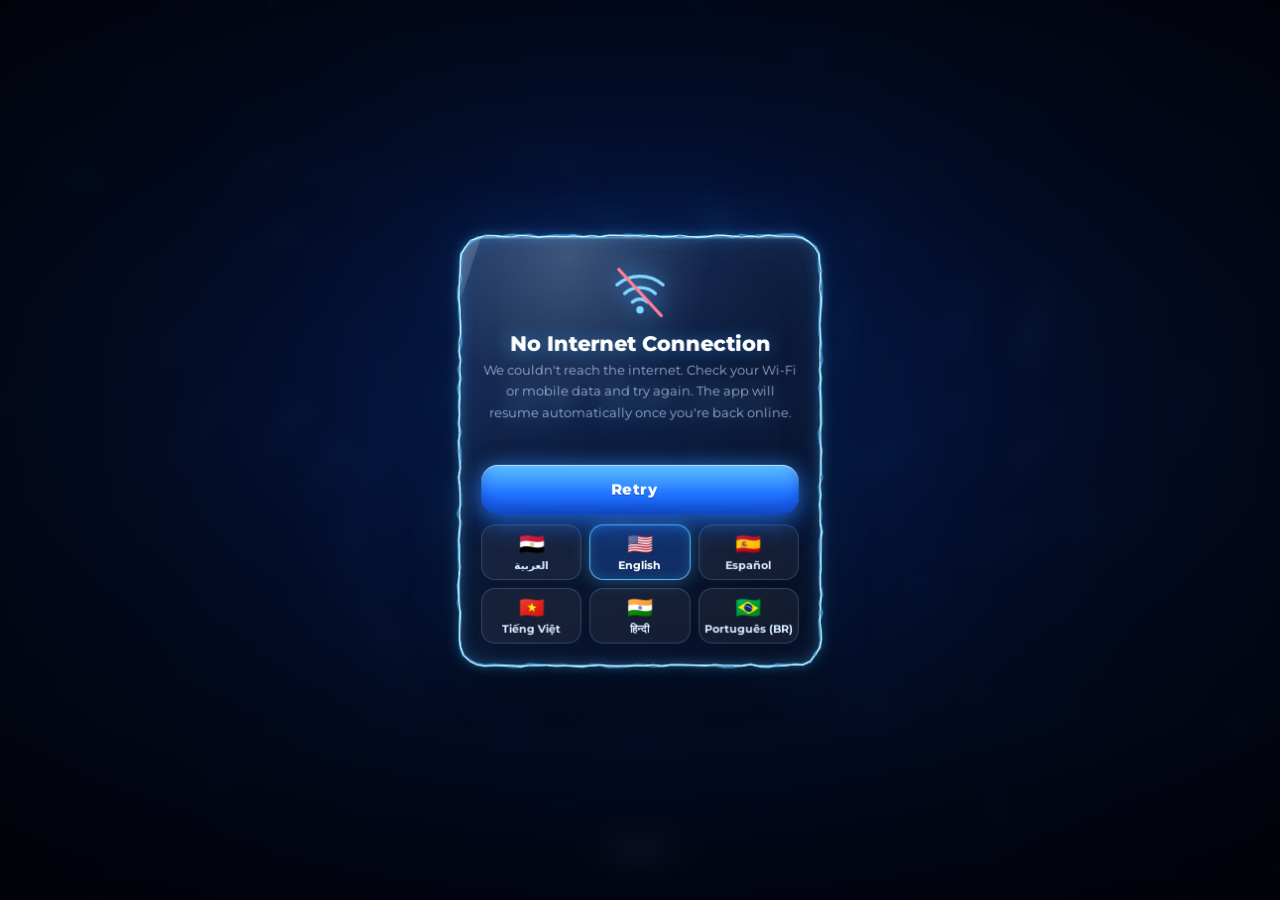
==== user-app/app/src/main/assets/www/index.html @ 9f2b0a57 "Unpack x4app.zip [skip ci]" ====
<!doctype html>
<html lang="en" dir="ltr">
<head>
<meta charset="utf-8">
<meta name="viewport" content="width=device-width,initial-scale=1,maximum-scale=1,user-scalable=no,viewport-fit=cover">
<meta name="color-scheme" content="dark">
<meta name="theme-color" content="#02040b">
<title>X4 SKINS 18 MAX</title>
<link rel="stylesheet" href="css/app.css">
<script src="app-config.js"></script>
</head>
<body>
<div id="app">

  <!-- ============================== PAGE 1 : cinematic intro ============================== -->
  <section id="screen-intro" class="screen active" aria-label="X4 SKINS 18 MAX">
    <canvas id="intro-bg"></canvas>
    <canvas id="intro-fx"></canvas>
    <div id="intro-logo-pos">
      <div id="intro-logo" aria-hidden="true">
        <span class="l-back">X4 SKINS</span>
        <span class="l-front">X4 SKINS</span>
        <span class="l-shine">X4 SKINS</span>
      </div>
    </div>
    <div id="intro-flash"></div>
    <div id="intro-fade"></div>
    <button id="intro-skip" class="skip" type="button"><span data-i18n="skip">Skip</span></button>
  </section>

  <!-- ============================== PAGE 2 : home (video background) ============================== -->
  <section id="screen-home" class="screen" aria-label="Home">
    <video id="bg-video" muted loop playsinline preload="auto" disablepictureinpicture></video>
    <canvas id="bg-canvas"></canvas>
    <div class="home-shade"></div>

    <div class="home-brand" aria-hidden="true">
      <div class="brand-top">X4 SKINS</div>
      <div class="brand-pill">18 MAX</div>
    </div>

    <div id="main-actions" class="actions">
      <button id="btn-start" class="btn-main b-start" type="button" data-go="start">
        <svg class="ico" viewBox="0 0 24 24" aria-hidden="true"><path d="M7.5 4.8v14.4a.8.8 0 0 0 1.2.7l12-7.2a.8.8 0 0 0 0-1.4l-12-7.2a.8.8 0 0 0-1.2.7z" fill="currentColor"/></svg>
        <span class="lbl">START</span>
      </button>
      <button id="btn-explain" class="btn-main b-explain" type="button" data-go="explain">
        <svg class="ico" viewBox="0 0 24 24" fill="none" stroke="currentColor" stroke-width="1.8" stroke-linejoin="round" stroke-linecap="round" aria-hidden="true"><rect x="3" y="4.5" width="18" height="12.5" rx="3.2"/><path d="M10.2 8.4l4.6 2.35-4.6 2.35z" fill="currentColor"/><path d="M8 20.5h8"/></svg>
        <span class="lbl">Explanations</span>
      </button>
      <button id="btn-info" class="btn-main b-info" type="button" data-go="info">
        <svg class="ico" viewBox="0 0 24 24" fill="none" stroke="currentColor" stroke-width="1.9" stroke-linecap="round" aria-hidden="true"><circle cx="12" cy="12" r="9"/><path d="M12 11v5.2M12 7.7v.01"/></svg>
        <span class="lbl">AHM X INFO</span>
      </button>
    </div>
  </section>

  <!-- ============================== PAGES 3-5 : placeholders for the next phases (static background) ============================== -->
  <section id="screen-start" class="screen sub" aria-label="START">
    <header class="sub-head">
      <button class="back" type="button" data-back data-i18n-aria="back"><svg viewBox="0 0 24 24" fill="none" stroke="currentColor" stroke-width="2.2" stroke-linecap="round" stroke-linejoin="round"><path d="M15 5l-7 7 7 7"/></svg></button>
      <h1>START</h1>
    </header>
    <div class="soon"><div class="soon-mark">18 MAX</div><p data-i18n="soon.title"></p></div>
  </section>

  <section id="screen-explain" class="screen sub" aria-label="Explanations">
    <header class="sub-head">
      <button class="back" type="button" data-back data-i18n-aria="back"><svg viewBox="0 0 24 24" fill="none" stroke="currentColor" stroke-width="2.2" stroke-linecap="round" stroke-linejoin="round"><path d="M15 5l-7 7 7 7"/></svg></button>
      <h1>Explanations</h1>
    </header>
    <div class="soon"><div class="soon-mark">▶</div><p data-i18n="soon.title"></p></div>
  </section>

  <section id="screen-info" class="screen sub" aria-label="AHM X INFO">
    <header class="sub-head">
      <button class="back" type="button" data-back data-i18n-aria="back"><svg viewBox="0 0 24 24" fill="none" stroke="currentColor" stroke-width="2.2" stroke-linecap="round" stroke-linejoin="round"><path d="M15 5l-7 7 7 7"/></svg></button>
      <h1>AHM X INFO</h1>
    </header>
    <div class="soon"><div class="soon-mark">i</div><p data-i18n="soon.title"></p></div>
  </section>

  <!-- page transition light sweep -->
  <div id="tx-sweep"></div>

  <!-- shield / emblem effect layer -->
  <div id="emblem-layer" aria-hidden="true">
    <div class="em-frost"></div>
    <div class="em-shape">
      <div class="em-glass"><span class="em-sheen"></span></div>
      <svg class="em-rim" viewBox="0 0 100 120"></svg>
      <div class="em-core"></div>
    </div>
  </div>

  <!-- ============================== password dialog ============================== -->
  <div id="gate" class="modal" role="dialog" aria-modal="true" aria-hidden="true">
    <div class="modal-backdrop"></div>
    <div class="panel">
      <div class="panel-glass"><span class="sheen"></span></div>
      <div class="panel-body">
        <div class="panel-emblem" id="gate-emblem"></div>
        <h2 data-i18n="gate.title"></h2>
        <p class="sub" data-i18n="gate.sub"></p>
        <form id="gate-form" autocomplete="off" novalidate>
          <div class="field" id="gate-field">
            <input id="gate-input" type="password" inputmode="text" autocomplete="off" autocapitalize="off" autocorrect="off" spellcheck="false" enterkeyhint="done" data-i18n-ph="gate.placeholder">
            <button id="gate-eye" class="eye" type="button" tabindex="-1" data-i18n-aria="gate.show">
              <svg viewBox="0 0 24 24" fill="none" stroke="currentColor" stroke-width="1.8" stroke-linecap="round" stroke-linejoin="round"><path d="M2 12s3.6-6.5 10-6.5S22 12 22 12s-3.6 6.5-10 6.5S2 12 2 12z"/><circle cx="12" cy="12" r="3"/></svg>
            </button>
          </div>
          <div class="msg" id="gate-msg" role="alert" aria-live="polite"></div>
          <button id="gate-confirm" class="btn btn-primary" type="submit"><span data-i18n="gate.confirm"></span></button>
        </form>
        <div class="row-btns">
          <button id="gate-getpass" class="btn btn-ghost" type="button"><span class="lbl">Get Pass</span></button>
          <button id="gate-howto" class="btn btn-ghost" type="button"><span class="lbl">How To Get Pass</span></button>
        </div>
      </div>
    </div>
  </div>

  <!-- ============================== update dialog ============================== -->
  <div id="update" class="modal" role="dialog" aria-modal="true" aria-hidden="true">
    <div class="modal-backdrop"></div>
    <div class="panel">
      <div class="panel-glass"><span class="sheen"></span></div>
      <div class="panel-body">
        <div class="panel-emblem" id="up-emblem"></div>
        <h2 id="up-title"></h2>
        <p class="sub" id="up-msg"></p>
        <div class="ver" id="up-ver" dir="ltr"></div>
        <button id="up-go" class="btn btn-primary" type="button"><span class="lbl" id="up-go-lbl"></span></button>
        <button id="up-later" class="btn btn-ghost" type="button"><span data-i18n="update.later"></span></button>
      </div>
    </div>
  </div>

  <!-- ============================== no-internet dialog (always on top) ============================== -->
  <div id="netdlg" class="modal" role="alertdialog" aria-modal="true" aria-hidden="true">
    <div class="modal-backdrop"></div>
    <div class="panel">
      <div class="panel-glass"><span class="sheen"></span></div>
      <div class="panel-body">
        <svg class="net-ico" viewBox="0 0 64 64" fill="none" stroke="currentColor" stroke-width="3.4" stroke-linecap="round" aria-hidden="true">
          <path d="M8 24c13.5-12 34.5-12 48 0"/><path d="M16 33c9-8 23-8 32 0"/><path d="M24 42c5-4.2 11-4.2 16 0"/><circle cx="32" cy="50" r="2.2" fill="currentColor"/><path d="M10 8l44 48" stroke="#ff7b8f"/>
        </svg>
        <h2 data-i18n="net.title"></h2>
        <p class="sub" data-i18n="net.msg"></p>
        <div class="msg" id="net-status" role="status" aria-live="polite"></div>
        <button id="net-retry" class="btn btn-primary" type="button"><span id="net-retry-lbl" data-i18n="net.retry"></span></button>
        <div class="lang-bar" id="net-langs" role="group" aria-label="Language"></div>
      </div>
    </div>
  </div>

  <div id="toast" role="status" aria-live="polite"></div>
</div>

<script src="js/util.js"></script>
<script src="js/i18n.js"></script>
<script src="js/config.js"></script>
<script src="js/net.js"></script>
<script src="js/bgfx.js"></script>
<script src="js/fx.js"></script>
<script src="js/emblem.js"></script>
<script src="js/intro.js"></script>
<script src="js/gate.js"></script>
<script src="js/update.js"></script>
<script src="js/router.js"></script>
<script src="js/app.js"></script>
</body>
</html>
---- user-app/app/src/main/assets/www/css/app.css ----
/* X4 SKINS 18 MAX — app.css */
@font-face { font-family: 'Archivo Black'; src: url('../fonts/ArchivoBlack-Regular.ttf') format('truetype'); font-weight: 400; font-display: block; }
@font-face { font-family: 'Montserrat'; src: url('../fonts/Montserrat-Variable.ttf') format('truetype'); font-weight: 100 900; font-display: swap; }
@property --ang { syntax: '<angle>'; initial-value: 0deg; inherits: false; }

:root {
  --bg: #02040b;
  --neon: 80, 190, 255;
  --red: 255, 80, 105;
  --ice: #eaf8ff;
  --txt: #e8f3ff;
  --dim: rgba(205, 225, 250, .68);
  --font: 'Montserrat', system-ui, 'Noto Sans Arabic', 'Noto Sans Devanagari', 'Segoe UI', Roboto, sans-serif;
}

* { box-sizing: border-box; -webkit-tap-highlight-color: transparent; }
html, body { margin: 0; height: 100%; background: var(--bg); color: var(--txt); font-family: var(--font); overflow: hidden; overscroll-behavior: none; }
body { -webkit-user-select: none; user-select: none; touch-action: manipulation; -webkit-font-smoothing: antialiased; }
input { -webkit-user-select: text; user-select: text; font-family: inherit; }
button { font-family: inherit; }
#app { position: fixed; inset: 0; overflow: hidden; }

/* ------------------------------------------------------------ screens */
.screen { position: absolute; inset: 0; display: none; overflow: hidden; background: var(--bg); }
.screen.active { display: block; }
.screen.entering { z-index: 2; }
.screen.leaving { z-index: 1; }

/* static background for every page except page 2 */
.screen.sub {
  background:
    radial-gradient(70% 38% at 50% -4%, rgba(30, 115, 255, .34), transparent 70%),
    radial-gradient(60% 34% at 100% 104%, rgba(20, 80, 225, .26), transparent 70%),
    radial-gradient(40% 30% at 0% 60%, rgba(40, 150, 255, .10), transparent 70%),
    repeating-linear-gradient(0deg, rgba(60, 150, 255, .05) 0 1px, transparent 1px 46px),
    repeating-linear-gradient(90deg, rgba(60, 150, 255, .05) 0 1px, transparent 1px 46px),
    var(--bg);
}
.sub-head { position: absolute; top: 0; left: 0; right: 0; display: flex; align-items: center; gap: 12px; padding: max(env(safe-area-inset-top), 22px) 16px 12px; z-index: 5; }
.sub-head h1 { margin: 0; font-size: 15px; letter-spacing: .22em; font-weight: 800; color: var(--ice); text-shadow: 0 0 16px rgba(var(--neon), .6); direction: ltr; }
.back { width: 44px; height: 44px; border-radius: 15px; border: 1px solid rgba(150, 210, 255, .28); background: rgba(255, 255, 255, .06); color: var(--ice); display: grid; place-items: center; backdrop-filter: blur(10px); box-shadow: inset 0 1px 0 rgba(255, 255, 255, .2); }
.back svg { width: 22px; height: 22px; }
[dir="rtl"] .back svg { transform: scaleX(-1); }
.back:active { transform: scale(.93); }
.soon { position: absolute; inset: 0; display: flex; flex-direction: column; align-items: center; justify-content: center; gap: 18px; padding: 24px; text-align: center; }
.soon p { margin: 0; max-width: 290px; font-size: 14px; line-height: 1.7; color: var(--dim); }
.soon-mark { font-family: 'Archivo Black', Impact, sans-serif; font-size: 38px; letter-spacing: .1em; color: transparent; -webkit-text-stroke: 1.2px rgba(170, 225, 255, .9); text-shadow: 0 0 26px rgba(var(--neon), .55); }

/* ------------------------------------------------------------ page 1 : intro */
#screen-intro { background: #02040b; direction: ltr; }
#intro-bg, #intro-fx { position: absolute; inset: 0; width: 100%; height: 100%; }
#intro-logo-pos { position: absolute; left: 0; right: 0; top: 45%; transform: translateY(-50%); text-align: center; pointer-events: none; }
#intro-logo {
  position: relative; display: inline-block; white-space: nowrap; visibility: hidden;
  font-family: 'Archivo Black', Impact, 'Arial Black', sans-serif; font-size: min(11vw, 44px); letter-spacing: .12em; line-height: 1.05; padding-left: .12em;
  --glow: .25; --shine: -80; will-change: transform, opacity, filter;
}
#intro-logo span { display: block; }
#intro-logo .l-back {
  color: rgba(40, 120, 255, .18);
  text-shadow: 0 1px 0 #0f4fb5, 0 2px 0 #0c418f, 0 3px 0 #093373, 0 6px 9px rgba(0, 0, 0, .7),
    0 0 calc(24px * var(--glow)) rgba(40, 150, 255, calc(.8 * var(--glow))), 0 0 calc(62px * var(--glow)) rgba(20, 100, 255, calc(.55 * var(--glow)));
}
#intro-logo .l-front, #intro-logo .l-shine { position: absolute; left: 0; top: 0; right: 0; bottom: 0; padding-left: .12em; color: transparent; -webkit-text-fill-color: transparent; -webkit-background-clip: text; background-clip: text; }
#intro-logo .l-front { background-image: linear-gradient(180deg, rgba(246, 253, 255, .96) 0%, rgba(160, 222, 255, .9) 36%, rgba(61, 149, 255, .82) 62%, rgba(27, 91, 224, .78) 100%); -webkit-text-stroke: 1px rgba(215, 242, 255, .85); }
#intro-logo .l-shine { background-image: linear-gradient(105deg, transparent 42%, rgba(255, 255, 255, .95) 50%, transparent 58%); background-repeat: no-repeat; background-size: 250% 100%; background-position: calc((100 - var(--shine)) * 1%) 0; }
#intro-flash { position: absolute; inset: 0; opacity: 0; pointer-events: none; background: radial-gradient(circle at 50% 45%, #fff 0%, #a8deff 30%, rgba(30, 120, 255, .55) 68%, rgba(0, 40, 160, 0) 100%); mix-blend-mode: screen; }
#intro-fade { position: absolute; inset: 0; background: #000; opacity: 0; pointer-events: none; }
.skip { position: absolute; left: 50%; bottom: calc(30px + env(safe-area-inset-bottom)); transform: translateX(-50%); padding: 11px 26px; border-radius: 999px; background: rgba(255, 255, 255, .06); border: 1px solid rgba(150, 210, 255, .26); color: #c4e5ff; font-size: 12px; font-weight: 700; letter-spacing: .16em; text-transform: uppercase; opacity: 0; pointer-events: none; transition: opacity .5s; backdrop-filter: blur(8px); }
.skip.show { opacity: .92; pointer-events: auto; }
.skip:active { background: rgba(80, 170, 255, .2); }

/* ------------------------------------------------------------ page 2 : home */
#bg-video, #bg-canvas { position: absolute; inset: 0; width: 100%; height: 100%; object-fit: cover; }
#bg-video { opacity: 0; transition: opacity .6s; background: #02040b; }
#bg-video.ready { opacity: 1; }
#bg-canvas { display: block; }
#bg-canvas.hide { display: none; }
.home-shade { position: absolute; inset: 0; pointer-events: none; background: linear-gradient(180deg, rgba(2, 4, 11, .42) 0%, rgba(2, 4, 11, 0) 28%, rgba(2, 4, 11, .1) 55%, rgba(2, 4, 11, .78) 100%); }
.home-brand { position: absolute; left: 0; right: 0; top: max(env(safe-area-inset-top), 34px); text-align: center; direction: ltr; pointer-events: none; }
.brand-top { font-family: 'Archivo Black', Impact, sans-serif; font-size: 22px; letter-spacing: .2em; padding-left: .2em; color: var(--ice); text-shadow: 0 0 18px rgba(var(--neon), .75), 0 2px 0 #0b3a8a; }
.brand-pill { display: inline-block; margin-top: 8px; padding: 4px 14px 3px; border-radius: 999px; border: 1px solid rgba(var(--neon), .7); background: rgba(40, 130, 255, .16); color: #bfe6ff; font-size: 11px; font-weight: 800; letter-spacing: .3em; padding-left: calc(14px + .3em); box-shadow: 0 0 16px rgba(var(--neon), .35), inset 0 0 12px rgba(var(--neon), .18); }

.actions { position: absolute; left: 0; right: 0; bottom: calc(9vh + env(safe-area-inset-bottom)); display: flex; flex-direction: column; align-items: center; gap: 18px; direction: ltr; }
.actions:not(.shown) { visibility: hidden; pointer-events: none; }

/* shared press physics (3D tilt toward the touch point, spring back) */
.btn, .btn-main {
  position: relative; display: inline-flex; align-items: center; justify-content: center; gap: 12px; border: 0; cursor: pointer; color: #fff; outline: none;
  transform: perspective(700px) translateY(var(--y, 0px)) rotateX(var(--tx, 0deg)) rotateY(var(--ty, 0deg)) scale(var(--s, 1));
  transition: transform .1s ease-out, box-shadow .18s, filter .18s, background .2s;
  will-change: transform;
}
.btn.is-pressed, .btn-main.is-pressed { --s: .955; filter: brightness(1.18); }
.btn.is-spring, .btn-main.is-spring { animation: spring .62s cubic-bezier(.2, 1.4, .3, 1); }
@keyframes spring {
  0% { transform: perspective(700px) rotateX(var(--tx, 0deg)) rotateY(var(--ty, 0deg)) scale(.955); }
  34% { transform: perspective(700px) rotateX(calc(var(--tx, 0deg) * -.4)) rotateY(calc(var(--ty, 0deg) * -.4)) scale(1.045); }
  64% { transform: perspective(700px) rotateX(calc(var(--tx, 0deg) * .15)) rotateY(calc(var(--ty, 0deg) * .15)) scale(.988); }
  100% { transform: perspective(700px) rotateX(0deg) rotateY(0deg) scale(1); }
}
.btn.flash::after, .btn-main.flash::after { animation: neonflash .5s ease-out; }
@keyframes neonflash { 0% { opacity: 1; } 100% { opacity: 0; } }
.fx-ripples { position: absolute; inset: 0; border-radius: inherit; overflow: hidden; pointer-events: none; }
.fx-ripples i { position: absolute; width: 18px; height: 18px; margin: -9px 0 0 -9px; border-radius: 50%; background: radial-gradient(circle, rgba(255, 255, 255, .85), rgba(120, 205, 255, .5) 45%, rgba(60, 160, 255, 0) 70%); animation: rip .7s ease-out forwards; }
@keyframes rip { from { transform: scale(0); opacity: .95; } to { transform: scale(20); opacity: 0; } }
.fx-bolts { border-radius: 0; }
@keyframes spin { to { --ang: 360deg; } }
@keyframes spin2 { to { transform: rotate(360deg); } }

/* --- START : the big lit glass slab */
.btn-main .ico { width: 26px; height: 26px; flex: none; filter: drop-shadow(0 0 8px rgba(190, 235, 255, .9)); }
.btn-main .lbl { position: relative; z-index: 2; text-shadow: 0 0 14px rgba(160, 225, 255, .8), 0 2px 0 rgba(0, 30, 110, .6); }
.btn-main::before { content: ''; position: absolute; inset: 0; border-radius: inherit; padding: 1.6px; pointer-events: none; z-index: 3;
  background: conic-gradient(from var(--ang), rgba(200, 240, 255, .98), rgba(30, 100, 255, .1) 22%, rgba(120, 210, 255, .95) 50%, rgba(30, 100, 255, .1) 74%, rgba(200, 240, 255, .98));
  -webkit-mask: linear-gradient(#000 0 0) content-box, linear-gradient(#000 0 0); -webkit-mask-composite: xor; mask: linear-gradient(#000 0 0) content-box exclude, linear-gradient(#000 0 0); mask-composite: exclude;
  animation: spin 5.5s linear infinite; }
.btn-main.is-pressed::before { animation-duration: .9s; filter: brightness(1.7) saturate(1.3) hue-rotate(-14deg); }
.btn-main::after { content: ''; position: absolute; inset: 0; border-radius: inherit; pointer-events: none; opacity: 0; z-index: 1; background: radial-gradient(circle at 50% 50%, rgba(255, 255, 255, .75), rgba(110, 205, 255, .5) 40%, rgba(0, 0, 0, 0) 72%); mix-blend-mode: screen; }

.b-start { width: min(82vw, 330px); height: 78px; border-radius: 27px; font-family: 'Archivo Black', Impact, sans-serif; font-size: 25px; letter-spacing: .28em; padding-left: .28em;
  background: linear-gradient(180deg, rgba(120, 195, 255, .62) 0%, rgba(34, 110, 245, .6) 52%, rgba(10, 48, 150, .74) 100%);
  backdrop-filter: blur(14px) saturate(1.6); -webkit-backdrop-filter: blur(14px) saturate(1.6);
  box-shadow: 0 0 38px rgba(40, 130, 255, .55), 0 18px 38px rgba(0, 0, 0, .5), inset 0 1.5px 0 rgba(255, 255, 255, .6), inset 0 -14px 26px rgba(0, 40, 150, .55); }
.b-start .lbl::before { content: ''; }

/* --- Explanations : frosted white glass */
.b-explain { width: min(82vw, 330px); height: 66px; border-radius: 22px; font-size: 17px; font-weight: 800; letter-spacing: .18em; padding-left: .18em;
  background: linear-gradient(180deg, rgba(255, 255, 255, .2) 0%, rgba(255, 255, 255, .07) 48%, rgba(120, 190, 255, .12) 100%);
  backdrop-filter: blur(18px) saturate(1.5); -webkit-backdrop-filter: blur(18px) saturate(1.5);
  box-shadow: 0 14px 34px rgba(0, 0, 0, .45), 0 0 24px rgba(70, 160, 255, .26), inset 0 1px 0 rgba(255, 255, 255, .45), inset 0 0 22px rgba(120, 190, 255, .1); }
.b-explain .ico { width: 24px; height: 24px; color: #cfeaff; }
.b-explain::before { animation-duration: 8s; animation-direction: reverse; }

/* --- AHM X INFO : small dark capsule, separate */
.b-info { height: 46px; padding: 0 26px; margin-top: 8px; border-radius: 999px; font-size: 12px; font-weight: 800; letter-spacing: .22em; color: #bfe3ff;
  background: rgba(6, 14, 34, .62); backdrop-filter: blur(14px); -webkit-backdrop-filter: blur(14px);
  box-shadow: 0 10px 24px rgba(0, 0, 0, .45), 0 0 18px rgba(50, 140, 255, .22), inset 0 1px 0 rgba(255, 255, 255, .18); }
.b-info .ico { width: 18px; height: 18px; }
.b-info::before { animation-duration: 10s; }

/* ------------------------------------------------------------ modals / glass dialogs */
.modal { position: fixed; inset: 0; display: none; overflow-y: auto; padding: 20px 20px calc(20px + var(--kb, 0px)); transition: padding-bottom .22s ease; }
.modal.open { display: flex; }
#gate { z-index: 500; }
#update { z-index: 520; }
#netdlg { z-index: 1000; }
.modal-backdrop { position: fixed; inset: 0; opacity: 0; transition: opacity .45s ease; background: radial-gradient(80% 60% at 50% 45%, rgba(10, 30, 80, .42), rgba(1, 3, 10, .84)); backdrop-filter: blur(12px) saturate(1.3); -webkit-backdrop-filter: blur(12px) saturate(1.3); }
.modal.in .modal-backdrop { opacity: 1; }

.panel { position: relative; width: min(100%, 364px); margin: auto; border-radius: 26px; will-change: transform, opacity, filter; transform-style: preserve-3d; }
.panel-glass { position: absolute; inset: 0; border-radius: inherit; overflow: hidden; pointer-events: none;
  background: linear-gradient(150deg, rgba(60, 90, 140, .42) 0%, rgba(14, 24, 48, .72) 46%, rgba(6, 12, 28, .84) 100%);
  backdrop-filter: blur(20px) saturate(1.5); -webkit-backdrop-filter: blur(20px) saturate(1.5);
  border: 1px solid rgba(150, 210, 255, .3);
  box-shadow: inset 0 1.5px 0 rgba(255, 255, 255, .26), inset 0 0 46px rgba(60, 140, 255, .1), 0 34px 80px rgba(0, 0, 0, .65), 0 0 70px rgba(40, 120, 255, .2); }
.panel-glass::before { content: ''; position: absolute; left: -10%; top: -30%; width: 80%; height: 70%; background: radial-gradient(closest-side, rgba(200, 235, 255, .2), rgba(200, 235, 255, 0)); }
.sheen { position: absolute; top: 0; bottom: 0; left: 0; width: 46%; transform: translateX(-260%) skewX(-18deg); background: linear-gradient(100deg, transparent, rgba(255, 255, 255, .24), transparent); }
.panel-body { position: relative; z-index: 2; padding: 26px 22px 22px; text-align: center; }
.panel.err .panel-glass { border-color: rgba(var(--red), .85); box-shadow: inset 0 1.5px 0 rgba(255, 255, 255, .22), inset 0 0 46px rgba(var(--red), .2), 0 34px 80px rgba(0, 0, 0, .65), 0 0 60px rgba(var(--red), .5); }
.panel-emblem { display: flex; justify-content: center; margin: 0 auto 8px; filter: drop-shadow(0 0 14px rgba(70, 170, 255, .75)); }
.panel-emblem .mk18 { font-family: 'Archivo Black', Impact, sans-serif; font-size: 22px; letter-spacing: .08em; }
.panel h2 { margin: 6px 0 4px; font-size: 21px; font-weight: 800; color: #fff; text-shadow: 0 0 18px rgba(var(--neon), .45); }
.panel .sub { margin: 0 0 16px; font-size: 12.5px; line-height: 1.7; color: var(--dim); }
.ver { margin: -4px 0 16px; font-size: 12px; font-weight: 700; letter-spacing: .1em; color: #9fd8ff; }
.net-ico { display: block; width: 62px; height: 62px; margin: 0 auto 8px; color: #7fd0ff; filter: drop-shadow(0 0 12px rgba(70, 170, 255, .8)); }

.field { position: relative; }
.field input { width: 100%; height: 54px; border-radius: 17px; border: 1px solid rgba(150, 210, 255, .3); background: rgba(3, 9, 22, .62); color: #fff; padding-inline: 18px 50px; font-size: 17px; letter-spacing: .06em; outline: none; transition: border-color .2s, box-shadow .2s; text-align: start; }
.field input::placeholder { color: rgba(190, 215, 245, .45); letter-spacing: .02em; }
.field input:focus { border-color: rgba(var(--neon), .95); box-shadow: 0 0 0 3px rgba(var(--neon), .16), 0 0 24px rgba(var(--neon), .35); }
.field.err input { border-color: rgba(var(--red), .95); box-shadow: 0 0 0 3px rgba(var(--red), .18), 0 0 24px rgba(var(--red), .4); }
.eye { position: absolute; inset-inline-end: 6px; top: 50%; width: 42px; height: 42px; margin-top: -21px; border: 0; background: transparent; color: rgba(190, 220, 250, .7); display: grid; place-items: center; border-radius: 12px; }
.eye svg { width: 22px; height: 22px; }
.eye.on { color: #7fd6ff; }
.msg { min-height: 20px; margin: 9px 0 6px; font-size: 12.5px; font-weight: 600; color: var(--dim); }
.msg.err { color: #ff8da0; }

.btn { height: 50px; padding: 0 20px; border-radius: 17px; font-size: 14.5px; font-weight: 800; letter-spacing: .04em; }
.btn .lbl, .btn span { position: relative; z-index: 2; }
.btn-primary { width: 100%; background: linear-gradient(180deg, #5cbcff 0%, #2072ff 58%, #1456da 100%); box-shadow: 0 10px 26px rgba(30, 110, 255, .5), 0 0 22px rgba(60, 160, 255, .45), inset 0 1px 0 rgba(255, 255, 255, .55), inset 0 -8px 16px rgba(0, 30, 120, .35); text-shadow: 0 1px 0 rgba(0, 30, 120, .5); }
.btn-ghost { width: 100%; background: rgba(255, 255, 255, .07); border: 1px solid rgba(150, 210, 255, .32); color: #d2ebff; height: 46px; font-size: 12.5px; box-shadow: inset 0 1px 0 rgba(255, 255, 255, .16); }
.btn::after { content: ''; position: absolute; inset: 0; border-radius: inherit; pointer-events: none; opacity: 0; background: radial-gradient(circle at 50% 50%, rgba(255, 255, 255, .6), rgba(110, 205, 255, .4) 45%, rgba(0, 0, 0, 0) 75%); mix-blend-mode: screen; }
.btn.loading { pointer-events: none; filter: saturate(.8) brightness(.95); }
.btn.loading .lbl, .btn.loading > span:not(.fx-ripples) { opacity: .65; }
.btn.loading::before { content: ''; width: 16px; height: 16px; flex: none; border: 2.2px solid rgba(255, 255, 255, .35); border-top-color: #fff; border-radius: 50%; animation: spin2 .7s linear infinite; position: relative; z-index: 2; }
.row-btns { display: flex; gap: 10px; margin-top: 12px; }
#update .btn-ghost, #netdlg .lang-bar { margin-top: 10px; }

.lang-bar { display: grid; grid-template-columns: repeat(3, 1fr); gap: 8px; margin-top: 16px; direction: ltr; }
.lang-chip { display: flex; flex-direction: column; align-items: center; gap: 3px; padding: 8px 4px 7px; border-radius: 14px; border: 1px solid rgba(150, 210, 255, .2); background: rgba(255, 255, 255, .05); color: #cfe4ff; font-size: 10.5px; font-weight: 700; transition: background .2s, border-color .2s, box-shadow .2s, transform .12s; }
.lang-chip .fl { font-size: 21px; line-height: 1.1; font-family: 'Noto Color Emoji', 'Apple Color Emoji', 'Segoe UI Emoji', sans-serif; }
.lang-chip:active { transform: scale(.94); }
.lang-chip.active { border-color: rgba(var(--neon), .95); background: rgba(40, 120, 255, .26); color: #fff; box-shadow: 0 0 18px rgba(var(--neon), .38), inset 0 0 12px rgba(var(--neon), .18); }

/* ------------------------------------------------------------ shield / emblem layer */
#emblem-layer { position: fixed; inset: 0; z-index: 600; display: none; perspective: 900px; overflow: hidden; pointer-events: auto; }
#emblem-layer.on { display: block; }
.em-frost { position: absolute; inset: 0; opacity: 0; background: radial-gradient(120% 90% at 50% 45%, rgba(130, 195, 255, .3), rgba(10, 32, 86, .58)); box-shadow: inset 0 0 140px rgba(80, 170, 255, .5); backdrop-filter: blur(0px) saturate(1); -webkit-backdrop-filter: blur(0px) saturate(1); }
.em-shape { position: absolute; left: 50%; top: 46%; width: 190px; height: 228px; margin: -114px 0 0 -95px; opacity: 0; will-change: transform, opacity; transform-style: preserve-3d; }
.em-glass { position: absolute; inset: 0; overflow: hidden; background: linear-gradient(150deg, rgba(185, 232, 255, .55) 0%, rgba(60, 140, 255, .3) 52%, rgba(10, 44, 130, .55) 100%); backdrop-filter: blur(8px); -webkit-backdrop-filter: blur(8px); }
.em-sheen { position: absolute; top: 0; bottom: 0; left: 0; width: 46%; transform: translateX(-260%) skewX(-20deg); background: linear-gradient(100deg, transparent, rgba(255, 255, 255, .6), transparent); }
.em-rim { position: absolute; inset: 0; width: 100%; height: 100%; overflow: visible; filter: drop-shadow(0 0 8px rgba(70, 170, 255, .95)) drop-shadow(0 0 22px rgba(40, 120, 255, .65)); }
.em-core { position: absolute; inset: 0; }
.em-core svg { width: 100%; height: 100%; filter: drop-shadow(0 0 10px rgba(150, 220, 255, .95)); }

/* ------------------------------------------------------------ page transition sweep + toast */
#tx-sweep { position: fixed; inset: 0; z-index: 450; pointer-events: none; display: none; mix-blend-mode: screen;
  background: linear-gradient(100deg, transparent 38%, rgba(60, 150, 255, .18) 44%, rgba(170, 228, 255, .85) 50%, rgba(60, 150, 255, .18) 56%, transparent 62%); }
#tx-sweep.on { display: block; }
#toast { position: fixed; left: 50%; bottom: calc(40px + env(safe-area-inset-bottom)); z-index: 1100; max-width: 86vw; transform: translate(-50%, 20px); opacity: 0; pointer-events: none; padding: 11px 20px; border-radius: 999px; font-size: 13px; font-weight: 700; color: #eaf6ff; text-align: center; background: rgba(10, 20, 44, .86); border: 1px solid rgba(var(--neon), .5); box-shadow: 0 0 24px rgba(var(--neon), .3); backdrop-filter: blur(10px); transition: opacity .25s, transform .25s; }
#toast.show { opacity: 1; transform: translate(-50%, 0); }
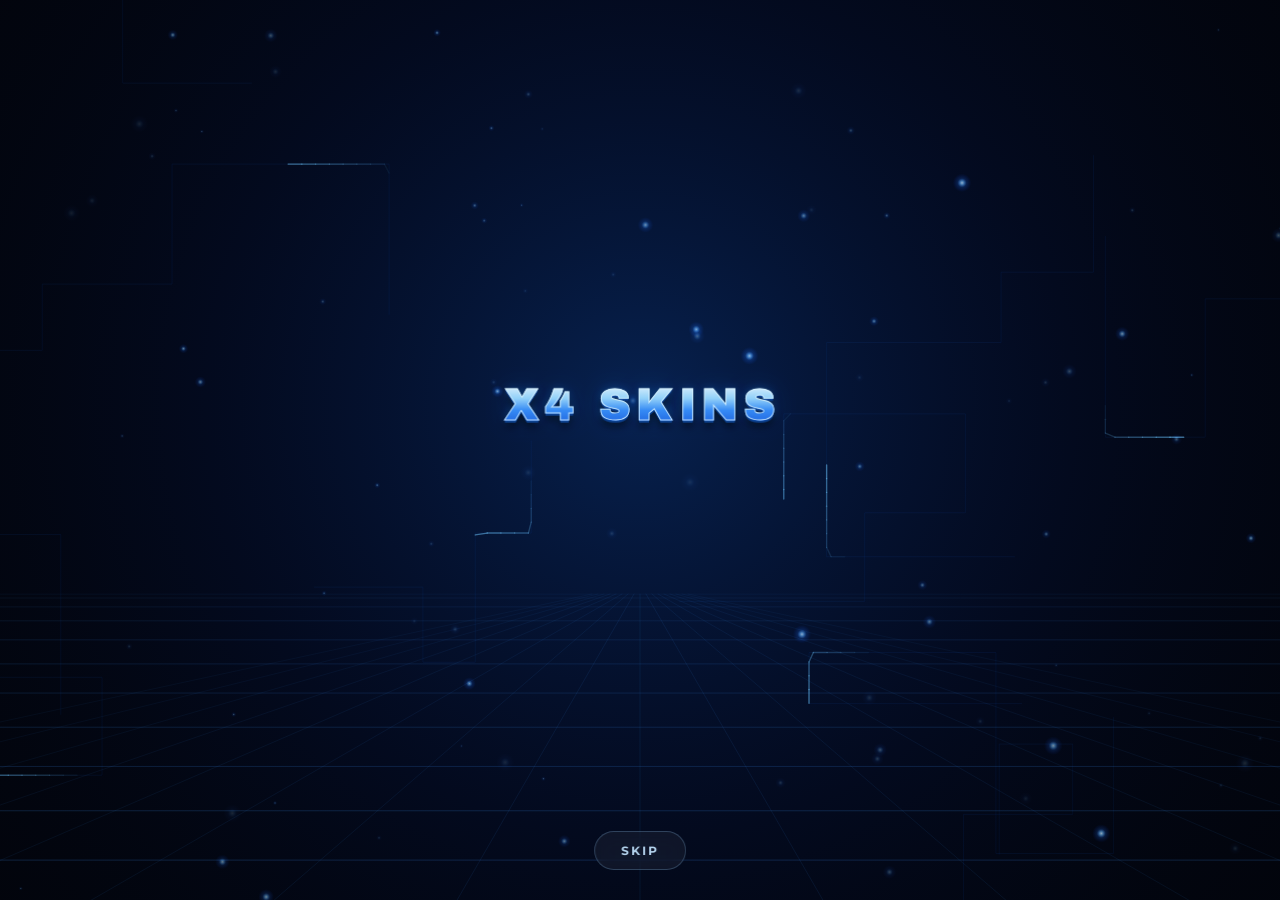
==== commit 93119784: "Unpack x4app.zip [skip ci]" ====
--- a/user-app/app/src/main/assets/www/index.html
+++ b/user-app/app/src/main/assets/www/index.html
@@ -3,7 +3,6 @@
 <head>
 <meta charset="utf-8">
 <meta name="viewport" content="width=device-width,initial-scale=1,maximum-scale=1,user-scalable=no,viewport-fit=cover">
-<meta name="color-scheme" content="dark">
 <meta name="theme-color" content="#02040b">
 <title>X4 SKINS 18 MAX</title>
 <link rel="stylesheet" href="css/app.css">
@@ -61,7 +60,6 @@
       <button class="back" type="button" data-back data-i18n-aria="back"><svg viewBox="0 0 24 24" fill="none" stroke="currentColor" stroke-width="2.2" stroke-linecap="round" stroke-linejoin="round"><path d="M15 5l-7 7 7 7"/></svg></button>
       <h1>START</h1>
     </header>
-    <div class="soon"><div class="soon-mark">18 MAX</div><p data-i18n="soon.title"></p></div>
   </section>
 
   <section id="screen-explain" class="screen sub" aria-label="Explanations">
@@ -136,6 +134,73 @@
     </div>
   </div>
 
+  <!-- ============================== START : list of links (18 MAX emblem) ============================== -->
+  <div id="start-dlg" class="modal" role="dialog" aria-modal="true" aria-hidden="true">
+    <div class="modal-backdrop"></div>
+    <div class="panel">
+      <div class="panel-glass"><span class="sheen"></span></div>
+      <div class="panel-body">
+        <div class="panel-emblem" id="start-emblem"></div>
+        <h2 id="start-title"></h2>
+        <p class="sub" id="start-sub"></p>
+        <div id="start-list" class="link-list"></div>
+        <button id="start-close" class="btn btn-ghost" type="button"><span class="lbl"></span></button>
+      </div>
+    </div>
+  </div>
+
+  <!-- floating 18 MAX button (visible while a site is open) -->
+  <button id="fab-max" type="button" data-hit data-i18n-aria="fab.aria"></button>
+
+  <!-- ============================== download dialog + bubbles ============================== -->
+  <div id="dl-dlg" class="modal" role="dialog" aria-modal="true" aria-hidden="true">
+    <div class="modal-backdrop"></div>
+    <div class="panel dl-panel">
+      <div class="panel-glass"><span class="sheen"></span></div>
+      <div class="panel-body">
+        <h2 id="dl-title"></h2>
+        <div class="dl-ring" id="dl-ring">
+          <svg viewBox="0 0 200 200" aria-hidden="true">
+            <defs><linearGradient id="dl-grad" x1="0" y1="0" x2="1" y2="1"><stop offset="0" stop-color="#e6f8ff"/><stop offset=".5" stop-color="#4db8ff"/><stop offset="1" stop-color="#1a6dff"/></linearGradient></defs>
+            <circle class="dl-track" cx="100" cy="100" r="82"/>
+            <g class="dl-spin" id="dl-spin"><circle class="dl-prog" id="dl-prog" cx="100" cy="100" r="82" transform="rotate(-90 100 100)"/></g>
+          </svg>
+          <canvas id="dl-bolts"></canvas>
+          <div class="dl-center"><div class="dl-pct" id="dl-pct" dir="ltr">0%</div><div class="dl-speed" id="dl-speed" dir="ltr"></div></div>
+        </div>
+        <div class="dl-name" id="dl-name" dir="auto"></div>
+        <div class="dl-size" id="dl-size" dir="ltr"></div>
+        <div class="dl-where" id="dl-where"></div>
+        <div class="dl-btns">
+          <button id="dl-open" class="btn btn-primary" type="button" hidden><span class="lbl"></span></button>
+          <div class="row-btns">
+            <button id="dl-cancel" class="btn btn-ghost" type="button"><span class="lbl"></span></button>
+            <button id="dl-hide" class="btn btn-ghost" type="button"><span class="lbl"></span></button>
+            <button id="dl-close" class="btn btn-ghost" type="button" hidden><span class="lbl"></span></button>
+          </div>
+        </div>
+      </div>
+    </div>
+  </div>
+  <div id="dl-chips"></div>
+
+  <!-- ============================== "leaving the app" notice (webview2) ============================== -->
+  <div id="leave-dlg" class="modal" role="alertdialog" aria-modal="true" aria-hidden="true">
+    <div class="modal-backdrop"></div>
+    <div class="panel">
+      <div class="panel-glass"><span class="sheen"></span></div>
+      <div class="panel-body">
+        <svg class="net-ico" viewBox="0 0 64 64" fill="none" stroke="currentColor" stroke-width="3.4" stroke-linecap="round" stroke-linejoin="round" aria-hidden="true">
+          <path d="M26 12H14a4 4 0 0 0-4 4v34a4 4 0 0 0 4 4h34a4 4 0 0 0 4-4V38"/><path d="M38 10h16v16"/><path d="M54 10 30 34"/>
+        </svg>
+        <h2 id="leave-title"></h2>
+        <p class="sub" id="leave-msg"></p>
+        <div class="leave-host" id="leave-host" dir="ltr"></div>
+        <button id="leave-ok" class="btn btn-primary" type="button"><span class="lbl"></span></button>
+      </div>
+    </div>
+  </div>
+
   <!-- ============================== no-internet dialog (always on top) ============================== -->
   <div id="netdlg" class="modal" role="alertdialog" aria-modal="true" aria-hidden="true">
     <div class="modal-backdrop"></div>
@@ -164,9 +229,13 @@
 <script src="js/bgfx.js"></script>
 <script src="js/fx.js"></script>
 <script src="js/emblem.js"></script>
+<script src="js/hit.js"></script>
 <script src="js/intro.js"></script>
 <script src="js/gate.js"></script>
 <script src="js/update.js"></script>
+<script src="js/start.js"></script>
+<script src="js/leave.js"></script>
+<script src="js/dl.js"></script>
 <script src="js/router.js"></script>
 <script src="js/app.js"></script>
 </body>
--- a/user-app/app/src/main/assets/www/css/app.css
+++ b/user-app/app/src/main/assets/www/css/app.css
@@ -210,3 +210,98 @@
 #tx-sweep.on { display: block; }
 #toast { position: fixed; left: 50%; bottom: calc(40px + env(safe-area-inset-bottom)); z-index: 1100; max-width: 86vw; transform: translate(-50%, 20px); opacity: 0; pointer-events: none; padding: 11px 20px; border-radius: 999px; font-size: 13px; font-weight: 700; color: #eaf6ff; text-align: center; background: rgba(10, 20, 44, .86); border: 1px solid rgba(var(--neon), .5); box-shadow: 0 0 24px rgba(var(--neon), .3); backdrop-filter: blur(10px); transition: opacity .25s, transform .25s; }
 #toast.show { opacity: 1; transform: translate(-50%, 0); }
+
+/* ============================================================ PHASE 2 : START page, sites, downloads */
+[hidden] { display: none !important; }
+#app { color-scheme: dark; }
+
+/* a site is open: our whole layer turns transparent, only the little 18 MAX button / bubbles / dialogs stay visible */
+html.site-on, html.site-on body, html.site-on #app, html.site-on #screen-start { background: transparent !important; }
+html.site-on #screen-start > * { visibility: hidden; }
+html.site-on #screen-start { pointer-events: none; }
+
+#start-dlg { z-index: 510; }
+#fab-max { z-index: 400; }
+#dl-dlg { z-index: 540; }
+#leave-dlg { z-index: 700; }
+
+/* --- list of links */
+.link-list { display: flex; flex-direction: column; gap: 10px; margin: 2px 0 14px; max-height: min(46vh, 340px); overflow-y: auto; padding: 4px 3px 6px; overscroll-behavior: contain; scrollbar-width: none; }
+.link-list::-webkit-scrollbar { display: none; }
+.link-list.busy { pointer-events: none; }
+.link-btn { position: relative; display: flex; align-items: center; gap: 12px; width: 100%; min-height: 58px; padding: 9px 14px; border: 0; border-radius: 18px; color: #fff; text-align: start; cursor: pointer; flex: none;
+  background: linear-gradient(180deg, rgba(120, 190, 255, .2) 0%, rgba(40, 110, 245, .16) 55%, rgba(10, 40, 130, .26) 100%);
+  box-shadow: 0 8px 20px rgba(0, 0, 0, .35), 0 0 16px rgba(60, 150, 255, .16), inset 0 1px 0 rgba(255, 255, 255, .3), inset 0 0 18px rgba(80, 160, 255, .08);
+  transform: perspective(700px) rotateX(var(--tx, 0deg)) rotateY(var(--ty, 0deg)) scale(var(--s, 1)); transition: transform .1s ease-out, filter .18s, background .2s; will-change: transform; }
+.link-btn::before { content: ''; position: absolute; inset: 0; border-radius: inherit; padding: 1.2px; pointer-events: none; z-index: 3;
+  background: conic-gradient(from var(--ang), rgba(200, 240, 255, .9), rgba(30, 100, 255, .08) 24%, rgba(120, 210, 255, .85) 52%, rgba(30, 100, 255, .08) 76%, rgba(200, 240, 255, .9));
+  -webkit-mask: linear-gradient(#000 0 0) content-box, linear-gradient(#000 0 0); -webkit-mask-composite: xor; mask: linear-gradient(#000 0 0) content-box exclude, linear-gradient(#000 0 0); mask-composite: exclude;
+  animation: spin 7s linear infinite; }
+.link-btn.is-pressed { --s: .965; filter: brightness(1.2); }
+.link-btn.is-spring { animation: spring .62s cubic-bezier(.2, 1.4, .3, 1); }
+.link-btn .lk-ico { flex: none; width: 36px; height: 36px; border-radius: 12px; display: grid; place-items: center; color: #dff4ff; background: radial-gradient(circle at 35% 25%, rgba(190, 235, 255, .5), rgba(30, 110, 255, .35)); box-shadow: 0 0 14px rgba(var(--neon), .45), inset 0 1px 0 rgba(255, 255, 255, .5); }
+.link-btn .lk-ico svg { width: 19px; height: 19px; filter: drop-shadow(0 0 5px rgba(190, 235, 255, .9)); }
+.link-btn .lk-txt { flex: 1; min-width: 0; display: flex; flex-direction: column; gap: 2px; position: relative; z-index: 2; }
+.link-btn .lk-name { font-size: 15px; font-weight: 800; letter-spacing: .02em; text-shadow: 0 0 12px rgba(var(--neon), .45); overflow: hidden; text-overflow: ellipsis; white-space: nowrap; }
+.link-btn .lk-sub { font-size: 11px; font-weight: 600; color: var(--dim); overflow: hidden; text-overflow: ellipsis; white-space: nowrap; text-align: start; }
+.link-btn .chev { flex: none; width: 18px; height: 18px; color: rgba(200, 230, 255, .8); position: relative; z-index: 2; }
+[dir="rtl"] .link-btn .chev { transform: scaleX(-1); }
+.link-btn.loading { pointer-events: none; filter: brightness(1.1); }
+.link-btn.loading .chev { opacity: 0; }
+.link-btn.loading::after { content: ''; position: absolute; inset-inline-end: 16px; top: 50%; width: 18px; height: 18px; margin-top: -9px; border: 2.2px solid rgba(255, 255, 255, .3); border-top-color: #fff; border-radius: 50%; animation: spin2 .7s linear infinite; z-index: 4; }
+.lk-note { padding: 18px 8px; text-align: center; font-size: 13px; color: var(--dim); }
+.lk-spin { display: inline-block; width: 24px; height: 24px; border: 2.6px solid rgba(160, 210, 255, .25); border-top-color: #7fd0ff; border-radius: 50%; animation: spin2 .8s linear infinite; }
+#start-emblem svg { width: 58px; height: auto; }
+
+/* --- floating 18 MAX button */
+#fab-max { position: fixed; left: 0; top: 0; width: 48px; height: 48px; border-radius: 50%; display: none; place-items: center; border: 1px solid rgba(var(--neon), .8); color: #fff; padding: 0; cursor: pointer; touch-action: none;
+  background: radial-gradient(circle at 32% 24%, rgba(170, 225, 255, .5), rgba(20, 70, 190, .72) 70%);
+  box-shadow: 0 0 20px rgba(var(--neon), .6), 0 8px 18px rgba(0, 0, 0, .55), inset 0 1px 0 rgba(255, 255, 255, .55);
+  animation: fabpulse 2.6s ease-in-out infinite; }
+#fab-max.show { display: grid; }
+#fab-max svg { width: 30px; height: 36px; pointer-events: none; filter: drop-shadow(0 0 5px rgba(190, 235, 255, .9)); }
+@keyframes fabpulse { 0%, 100% { box-shadow: 0 0 16px rgba(var(--neon), .5), 0 8px 18px rgba(0, 0, 0, .55), inset 0 1px 0 rgba(255, 255, 255, .55); } 50% { box-shadow: 0 0 30px rgba(var(--neon), .95), 0 8px 18px rgba(0, 0, 0, .55), inset 0 1px 0 rgba(255, 255, 255, .55); } }
+
+/* --- download dialog */
+.dl-panel { width: min(100%, 340px); }
+.dl-panel h2 { margin-bottom: 14px; }
+.dl-ring { position: relative; width: 220px; height: 220px; margin: 0 auto 14px; }
+.dl-ring svg { position: absolute; inset: 0; width: 100%; height: 100%; overflow: visible; filter: drop-shadow(0 0 7px rgba(70, 170, 255, .85)) drop-shadow(0 0 20px rgba(40, 120, 255, .5)); }
+.dl-track { fill: none; stroke: rgba(120, 180, 255, .16); stroke-width: 10; }
+.dl-prog { fill: none; stroke: url(#dl-grad); stroke-width: 10; stroke-linecap: round; stroke-dashoffset: 516; transition: stroke-dashoffset .35s linear; }
+.dl-spin { transform-box: fill-box; transform-origin: center; }
+.dl-spin.ind { animation: spin2 1.1s linear infinite; }
+.dl-center { position: absolute; inset: 0; display: flex; flex-direction: column; align-items: center; justify-content: center; gap: 4px; pointer-events: none; }
+.dl-pct { font-family: 'Archivo Black', Impact, sans-serif; font-size: 40px; letter-spacing: .02em; color: #fff; text-shadow: 0 0 20px rgba(var(--neon), .85); }
+.dl-speed { min-height: 15px; font-size: 12px; font-weight: 700; color: #9fd8ff; }
+.dl-name { margin: 0 auto 6px; max-width: 100%; font-size: 14px; font-weight: 800; line-height: 1.45; color: #fff; word-break: break-all; display: -webkit-box; -webkit-line-clamp: 2; -webkit-box-orient: vertical; overflow: hidden; }
+.dl-size { font-size: 12.5px; font-weight: 700; letter-spacing: .04em; color: #bfe3ff; }
+.dl-where { margin-top: 8px; font-size: 11.5px; line-height: 1.6; color: var(--dim); word-break: break-word; }
+.dl-btns { margin-top: 16px; }
+.dl-btns .row-btns { margin-top: 10px; }
+.dl-panel.is-done .dl-prog { stroke: url(#dl-grad); }
+.dl-panel.is-done .dl-pct { color: #c8f4ff; }
+.dl-panel.is-bad .dl-prog { stroke: rgb(var(--red)); }
+.dl-panel.is-bad .dl-ring svg { filter: drop-shadow(0 0 7px rgba(var(--red), .8)); }
+.dl-panel.is-bad .dl-pct { color: #ff9aab; text-shadow: 0 0 18px rgba(var(--red), .7); }
+
+/* --- bubbles of hidden downloads */
+#dl-chips { position: fixed; z-index: 450; top: calc(max(env(safe-area-inset-top), 10px) + 8px); inset-inline-end: 10px; display: flex; flex-direction: column; gap: 10px; pointer-events: none; }
+.dl-chip { position: relative; width: 54px; height: 54px; border: 0; border-radius: 50%; padding: 0; display: grid; place-items: center; color: #fff; cursor: pointer; pointer-events: auto;
+  background: radial-gradient(circle at 32% 24%, rgba(80, 150, 255, .5), rgba(6, 20, 56, .86) 72%); backdrop-filter: blur(8px); -webkit-backdrop-filter: blur(8px);
+  box-shadow: 0 0 18px rgba(var(--neon), .5), 0 8px 18px rgba(0, 0, 0, .5), inset 0 1px 0 rgba(255, 255, 255, .4);
+  transform: perspective(500px) rotateX(var(--tx, 0deg)) rotateY(var(--ty, 0deg)) scale(var(--s, 1)); transition: transform .1s ease-out; }
+.dl-chip.is-pressed { --s: .92; }
+.dl-chip svg { position: absolute; inset: 1px; width: 52px; height: 52px; filter: drop-shadow(0 0 5px rgba(70, 170, 255, .85)); }
+.dl-chip .ct { fill: none; stroke: rgba(120, 180, 255, .2); stroke-width: 4; }
+.dl-chip .cg { transform-box: fill-box; transform-origin: center; }
+.dl-chip .cg.ind { animation: spin2 1.1s linear infinite; }
+.dl-chip .cp { fill: none; stroke: #6ccaff; stroke-width: 4; stroke-linecap: round; stroke-dasharray: 132 132; stroke-dashoffset: 132; transition: stroke-dashoffset .35s linear; }
+.dl-chip .cx { position: relative; z-index: 2; font-size: 13px; font-weight: 800; text-shadow: 0 0 10px rgba(var(--neon), .8); }
+.dl-chip.done .cp { stroke: #b6f0ff; }
+.dl-chip.done { box-shadow: 0 0 24px rgba(120, 220, 255, .8), 0 8px 18px rgba(0, 0, 0, .5), inset 0 1px 0 rgba(255, 255, 255, .5); }
+.dl-chip.bad .cp { stroke: rgb(var(--red)); }
+.dl-chip.bad .cx { color: #ff9aab; }
+
+/* --- "leaving the app" notice */
+.leave-host { margin: -4px auto 16px; max-width: 100%; padding: 6px 12px; border-radius: 999px; background: rgba(3, 9, 22, .6); border: 1px solid rgba(150, 210, 255, .24); font-size: 12px; font-weight: 700; letter-spacing: .03em; color: #9fd8ff; overflow: hidden; text-overflow: ellipsis; white-space: nowrap; }
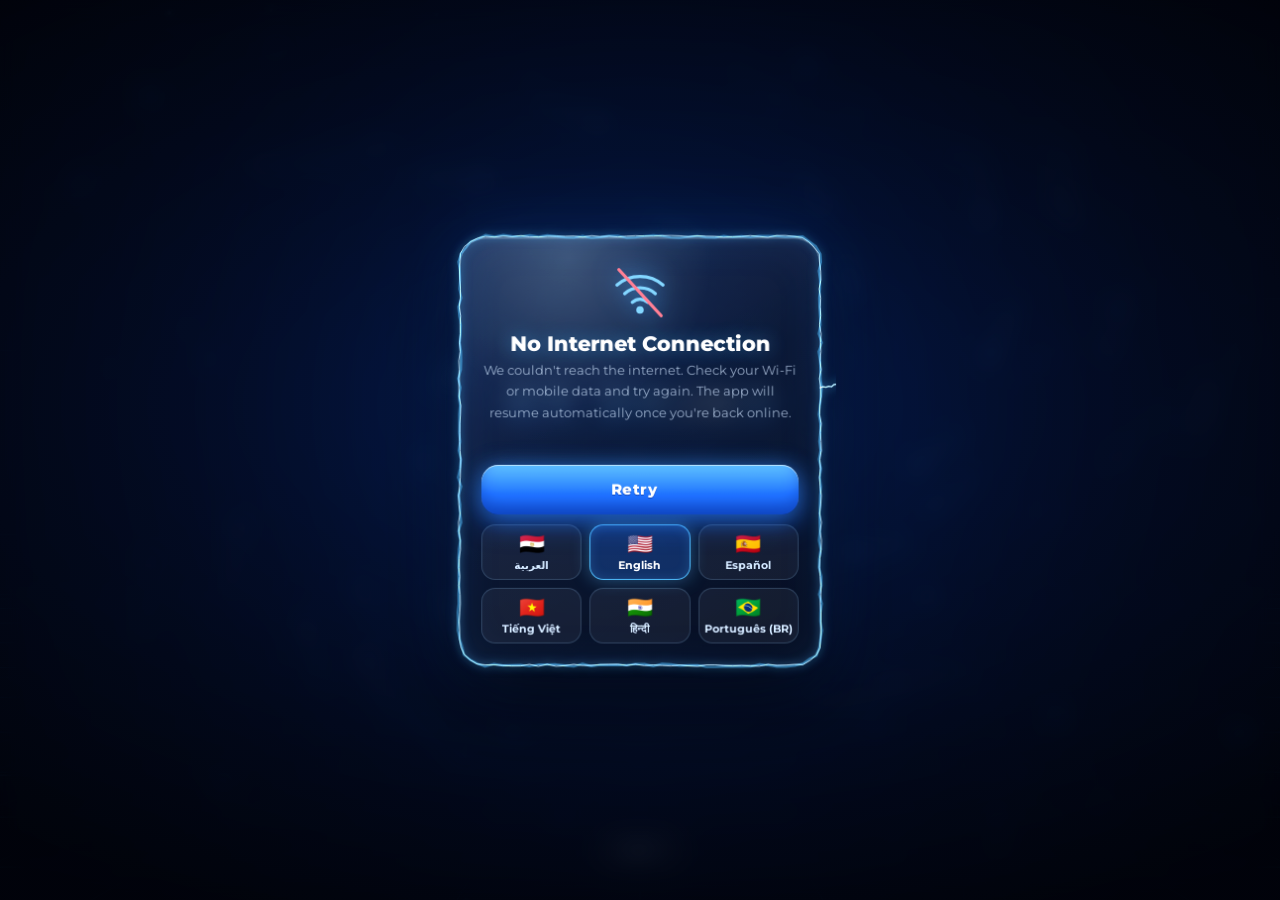
==== commit 283ef03d: "Unpack x4app.zip [skip ci]" ====
--- a/user-app/app/src/main/assets/www/index.html
+++ b/user-app/app/src/main/assets/www/index.html
@@ -67,7 +67,23 @@
       <button class="back" type="button" data-back data-i18n-aria="back"><svg viewBox="0 0 24 24" fill="none" stroke="currentColor" stroke-width="2.2" stroke-linecap="round" stroke-linejoin="round"><path d="M15 5l-7 7 7 7"/></svg></button>
       <h1>Explanations</h1>
     </header>
-    <div class="soon"><div class="soon-mark">▶</div><p data-i18n="soon.title"></p></div>
+    <div class="ex-stage">
+      <div class="ex-player" id="ex-player">
+        <div class="ex-ph" id="ex-ph">
+          <svg viewBox="0 0 24 24" aria-hidden="true"><path d="M8 5.5v13a.8.8 0 0 0 1.2.7l10.6-6.5a.8.8 0 0 0 0-1.4L9.2 4.8A.8.8 0 0 0 8 5.5z" fill="currentColor"/></svg>
+          <p id="ex-ph-t"></p>
+        </div>
+      </div>
+      <div class="ex-meta">
+        <h2 class="ex-title" id="ex-title"></h2>
+        <p class="ex-desc" id="ex-desc"></p>
+        <button id="ex-open" class="btn btn-primary" type="button" disabled>
+          <svg class="yt-ico" viewBox="20 32 60 56" aria-hidden="true"><path d="M22 46Q22 39 29 38C40 36.6 60 36.6 71 38Q78 39 78 46V74Q78 81 71 82C60 83.4 40 83.4 29 82Q22 81 22 74Z" fill="#fff"/><path d="M43 49L63 60L43 71Z" fill="#1456da"/></svg>
+          <span class="lbl">Open in YouTube</span>
+        </button>
+      </div>
+    </div>
+    <nav id="ex-bar" class="ex-bar" aria-label="Explanations"></nav>
   </section>
 
   <section id="screen-info" class="screen sub" aria-label="AHM X INFO">
@@ -75,7 +91,7 @@
       <button class="back" type="button" data-back data-i18n-aria="back"><svg viewBox="0 0 24 24" fill="none" stroke="currentColor" stroke-width="2.2" stroke-linecap="round" stroke-linejoin="round"><path d="M15 5l-7 7 7 7"/></svg></button>
       <h1>AHM X INFO</h1>
     </header>
-    <div class="soon"><div class="soon-mark">i</div><p data-i18n="soon.title"></p></div>
+    <div id="info-list" class="info-list"></div>
   </section>
 
   <!-- page transition light sweep -->
@@ -228,6 +244,7 @@
 <script src="js/net.js"></script>
 <script src="js/bgfx.js"></script>
 <script src="js/fx.js"></script>
+<script src="js/glyphs.js"></script>
 <script src="js/emblem.js"></script>
 <script src="js/hit.js"></script>
 <script src="js/intro.js"></script>
@@ -236,6 +253,8 @@
 <script src="js/start.js"></script>
 <script src="js/leave.js"></script>
 <script src="js/dl.js"></script>
+<script src="js/explain.js"></script>
+<script src="js/info.js"></script>
 <script src="js/router.js"></script>
 <script src="js/app.js"></script>
 </body>
--- a/user-app/app/src/main/assets/www/css/app.css
+++ b/user-app/app/src/main/assets/www/css/app.css
@@ -229,21 +229,21 @@
 .link-list { display: flex; flex-direction: column; gap: 10px; margin: 2px 0 14px; max-height: min(46vh, 340px); overflow-y: auto; padding: 4px 3px 6px; overscroll-behavior: contain; scrollbar-width: none; }
 .link-list::-webkit-scrollbar { display: none; }
 .link-list.busy { pointer-events: none; }
-.link-btn { position: relative; display: flex; align-items: center; gap: 12px; width: 100%; min-height: 58px; padding: 9px 14px; border: 0; border-radius: 18px; color: #fff; text-align: start; cursor: pointer; flex: none;
+.link-btn, .info-card { position: relative; display: flex; align-items: center; gap: 12px; width: 100%; min-height: 58px; padding: 9px 14px; border: 0; border-radius: 18px; color: #fff; text-align: start; cursor: pointer; flex: none;
   background: linear-gradient(180deg, rgba(120, 190, 255, .2) 0%, rgba(40, 110, 245, .16) 55%, rgba(10, 40, 130, .26) 100%);
   box-shadow: 0 8px 20px rgba(0, 0, 0, .35), 0 0 16px rgba(60, 150, 255, .16), inset 0 1px 0 rgba(255, 255, 255, .3), inset 0 0 18px rgba(80, 160, 255, .08);
   transform: perspective(700px) rotateX(var(--tx, 0deg)) rotateY(var(--ty, 0deg)) scale(var(--s, 1)); transition: transform .1s ease-out, filter .18s, background .2s; will-change: transform; }
-.link-btn::before { content: ''; position: absolute; inset: 0; border-radius: inherit; padding: 1.2px; pointer-events: none; z-index: 3;
+.link-btn::before, .info-card::before { content: ''; position: absolute; inset: 0; border-radius: inherit; padding: 1.2px; pointer-events: none; z-index: 3;
   background: conic-gradient(from var(--ang), rgba(200, 240, 255, .9), rgba(30, 100, 255, .08) 24%, rgba(120, 210, 255, .85) 52%, rgba(30, 100, 255, .08) 76%, rgba(200, 240, 255, .9));
   -webkit-mask: linear-gradient(#000 0 0) content-box, linear-gradient(#000 0 0); -webkit-mask-composite: xor; mask: linear-gradient(#000 0 0) content-box exclude, linear-gradient(#000 0 0); mask-composite: exclude;
   animation: spin 7s linear infinite; }
-.link-btn.is-pressed { --s: .965; filter: brightness(1.2); }
-.link-btn.is-spring { animation: spring .62s cubic-bezier(.2, 1.4, .3, 1); }
+.link-btn.is-pressed, .info-card.is-pressed { --s: .965; filter: brightness(1.2); }
+.link-btn.is-spring, .info-card.is-spring { animation: spring .62s cubic-bezier(.2, 1.4, .3, 1); }
 .link-btn .lk-ico { flex: none; width: 36px; height: 36px; border-radius: 12px; display: grid; place-items: center; color: #dff4ff; background: radial-gradient(circle at 35% 25%, rgba(190, 235, 255, .5), rgba(30, 110, 255, .35)); box-shadow: 0 0 14px rgba(var(--neon), .45), inset 0 1px 0 rgba(255, 255, 255, .5); }
 .link-btn .lk-ico svg { width: 19px; height: 19px; filter: drop-shadow(0 0 5px rgba(190, 235, 255, .9)); }
-.link-btn .lk-txt { flex: 1; min-width: 0; display: flex; flex-direction: column; gap: 2px; position: relative; z-index: 2; }
-.link-btn .lk-name { font-size: 15px; font-weight: 800; letter-spacing: .02em; text-shadow: 0 0 12px rgba(var(--neon), .45); overflow: hidden; text-overflow: ellipsis; white-space: nowrap; }
-.link-btn .lk-sub { font-size: 11px; font-weight: 600; color: var(--dim); overflow: hidden; text-overflow: ellipsis; white-space: nowrap; text-align: start; }
+.link-btn .lk-txt, .info-card .lk-txt { flex: 1; min-width: 0; display: flex; flex-direction: column; gap: 2px; position: relative; z-index: 2; }
+.link-btn .lk-name, .info-card .lk-name { font-size: 15px; font-weight: 800; letter-spacing: .02em; text-shadow: 0 0 12px rgba(var(--neon), .45); overflow: hidden; text-overflow: ellipsis; white-space: nowrap; }
+.link-btn .lk-sub, .info-card .lk-sub { font-size: 11px; font-weight: 600; color: var(--dim); overflow: hidden; text-overflow: ellipsis; white-space: nowrap; text-align: start; }
 .link-btn .chev { flex: none; width: 18px; height: 18px; color: rgba(200, 230, 255, .8); position: relative; z-index: 2; }
 [dir="rtl"] .link-btn .chev { transform: scaleX(-1); }
 .link-btn.loading { pointer-events: none; filter: brightness(1.1); }
@@ -305,3 +305,62 @@
 
 /* --- "leaving the app" notice */
 .leave-host { margin: -4px auto 16px; max-width: 100%; padding: 6px 12px; border-radius: 999px; background: rgba(3, 9, 22, .6); border: 1px solid rgba(150, 210, 255, .24); font-size: 12px; font-weight: 700; letter-spacing: .03em; color: #9fd8ff; overflow: hidden; text-overflow: ellipsis; white-space: nowrap; }
+
+
+/* ============================================================ PHASE 3 : Explanations + AHM X INFO */
+/* --- Explanations : player frame + title + Open in YouTube */
+.ex-stage { position: absolute; left: 14px; right: 14px; top: calc(max(env(safe-area-inset-top), 22px) + 62px); }
+.ex-player { position: relative; width: 100%; height: calc((100vw - 28px) * .5625); border-radius: 20px; overflow: hidden; background: #000;
+  border: 1px solid rgba(var(--neon), .75); box-shadow: 0 0 30px rgba(var(--neon), .38), 0 18px 40px rgba(0, 0, 0, .55), inset 0 0 22px rgba(var(--neon), .2); }
+.ex-ph { position: absolute; inset: 0; display: none; flex-direction: column; align-items: center; justify-content: center; gap: 10px; padding: 16px; text-align: center; color: #bfe3ff;
+  background: radial-gradient(80% 90% at 50% 40%, rgba(30, 90, 210, .32), rgba(2, 6, 18, .96)); }
+.ex-ph.show { display: flex; }
+.ex-ph svg { width: 46px; height: 46px; opacity: .85; filter: drop-shadow(0 0 12px rgba(var(--neon), .8)); }
+.ex-ph p { margin: 0; font-size: 13px; line-height: 1.6; color: var(--dim); }
+.ex-meta { margin-top: 16px; text-align: center; }
+.ex-title { margin: 0 0 6px; font-size: 18px; font-weight: 800; color: #fff; text-shadow: 0 0 18px rgba(var(--neon), .5); }
+.ex-desc { margin: 0 auto 12px; max-width: 340px; font-size: 12.5px; line-height: 1.7; color: var(--dim); }
+#ex-open { display: flex; width: 100%; max-width: 340px; margin: 12px auto 0; gap: 10px; }
+#ex-open:disabled { opacity: .45; filter: saturate(.5); pointer-events: none; }
+#ex-open .yt-ico { width: 26px; height: 24px; flex: none; position: relative; z-index: 2; filter: drop-shadow(0 0 6px rgba(255, 255, 255, .55)); }
+
+/* --- the floating glass bar */
+.ex-bar { position: absolute; left: 50%; bottom: calc(16px + env(safe-area-inset-bottom)); transform: translateX(-50%); width: min(94vw, 430px); height: 82px; padding: 8px; display: flex; gap: 4px; border-radius: 32px; direction: ltr;
+  background: linear-gradient(180deg, rgba(255, 255, 255, .17), rgba(255, 255, 255, .05) 50%, rgba(80, 150, 255, .1));
+  backdrop-filter: blur(20px) saturate(1.6); -webkit-backdrop-filter: blur(20px) saturate(1.6);
+  border: 1px solid rgba(160, 215, 255, .34);
+  box-shadow: 0 18px 44px rgba(0, 0, 0, .6), 0 0 34px rgba(60, 150, 255, .28), inset 0 1.5px 0 rgba(255, 255, 255, .4), inset 0 -10px 24px rgba(10, 50, 160, .28); }
+.ex-ind { position: absolute; left: 0; top: 8px; bottom: 8px; width: 0; border-radius: 23px; pointer-events: none; opacity: 0;
+  background: linear-gradient(180deg, rgba(120, 195, 255, .42), rgba(30, 100, 245, .3));
+  border: 1px solid rgba(var(--neon), .95); box-shadow: 0 0 24px rgba(var(--neon), .7), inset 0 0 16px rgba(var(--neon), .4), inset 0 1px 0 rgba(255, 255, 255, .5);
+  transition: transform .45s cubic-bezier(.2, .9, .25, 1), width .45s cubic-bezier(.2, .9, .25, 1), opacity .3s; }
+.ex-ind.show { opacity: 1; }
+.ex-it { position: relative; z-index: 1; flex: 1 1 0; min-width: 0; display: flex; flex-direction: column; align-items: center; justify-content: center; gap: 4px; padding: 0; border: 0; border-radius: 23px; background: transparent; cursor: pointer;
+  color: rgba(214, 234, 255, .78); font-size: 9.5px; font-weight: 800; letter-spacing: .02em;
+  transform: perspective(500px) rotateX(var(--tx, 0deg)) rotateY(var(--ty, 0deg)) scale(var(--s, 1)); transition: transform .1s ease-out, color .2s; will-change: transform; }
+.ex-it.is-pressed { --s: .9; }
+.ex-it.is-spring { animation: spring .62s cubic-bezier(.2, 1.4, .3, 1); }
+.ex-it.on { color: #fff; }
+.ex-tile { width: 38px; height: 38px; border-radius: 13px; display: grid; place-items: center; overflow: hidden; position: relative; z-index: 2;
+  background: radial-gradient(circle at 30% 22%, rgba(190, 235, 255, .42), rgba(30, 110, 255, .26)); box-shadow: inset 0 1px 0 rgba(255, 255, 255, .42), 0 0 12px rgba(var(--neon), .28); transition: box-shadow .25s; }
+.ex-tile img { width: 100%; height: 100%; object-fit: cover; display: block; }
+.ex-tile svg { width: 26px; height: auto; filter: drop-shadow(0 0 4px rgba(190, 235, 255, .7)); }
+.ex-it.on .ex-tile { box-shadow: inset 0 1px 0 rgba(255, 255, 255, .55), 0 0 20px rgba(var(--neon), .95); }
+.ex-lbl { position: relative; z-index: 2; max-width: 100%; overflow: hidden; text-overflow: ellipsis; white-space: nowrap; padding: 0 2px; }
+
+/* --- AHM X INFO : stacked glass cards */
+.info-list { position: absolute; left: 0; right: 0; bottom: 0; top: calc(max(env(safe-area-inset-top), 22px) + 66px); overflow-y: auto; overscroll-behavior: contain; scrollbar-width: none;
+  display: flex; flex-direction: column; gap: 14px; padding: 12px 16px calc(30px + env(safe-area-inset-bottom)); }
+.info-list::-webkit-scrollbar { display: none; }
+.info-card { position: relative; display: flex; align-items: center; gap: 14px; width: 100%; min-height: 78px; padding: 12px 18px; border: 0; border-radius: 22px; color: #fff; text-align: start; cursor: pointer; flex: none;
+  background: linear-gradient(180deg, rgba(120, 190, 255, .2) 0%, rgba(40, 110, 245, .15) 55%, rgba(10, 40, 130, .26) 100%);
+  backdrop-filter: blur(14px); -webkit-backdrop-filter: blur(14px);
+  box-shadow: 0 10px 26px rgba(0, 0, 0, .4), 0 0 20px rgba(60, 150, 255, .18), inset 0 1px 0 rgba(255, 255, 255, .32), inset 0 0 20px rgba(80, 160, 255, .08);
+  transform: perspective(700px) rotateX(var(--tx, 0deg)) rotateY(var(--ty, 0deg)) scale(var(--s, 1)); transition: transform .1s ease-out, filter .18s; will-change: transform; }
+.info-card .lk-name { font-size: 16px; }
+.ic-tile { flex: none; width: 52px; height: 52px; border-radius: 17px; display: grid; place-items: center; overflow: hidden; position: relative; z-index: 2;
+  background: radial-gradient(circle at 32% 22%, rgba(190, 235, 255, .5), rgba(30, 110, 255, .34)); box-shadow: 0 0 16px rgba(var(--neon), .5), inset 0 1px 0 rgba(255, 255, 255, .5); }
+.ic-tile img { width: 100%; height: 100%; object-fit: cover; display: block; }
+.ic-tile svg { width: 32px; height: auto; filter: drop-shadow(0 0 5px rgba(190, 235, 255, .8)); }
+.info-card .out { flex: none; width: 20px; height: 20px; color: rgba(200, 230, 255, .8); position: relative; z-index: 2; }
+[dir="rtl"] .info-card .out { transform: scaleX(-1); }
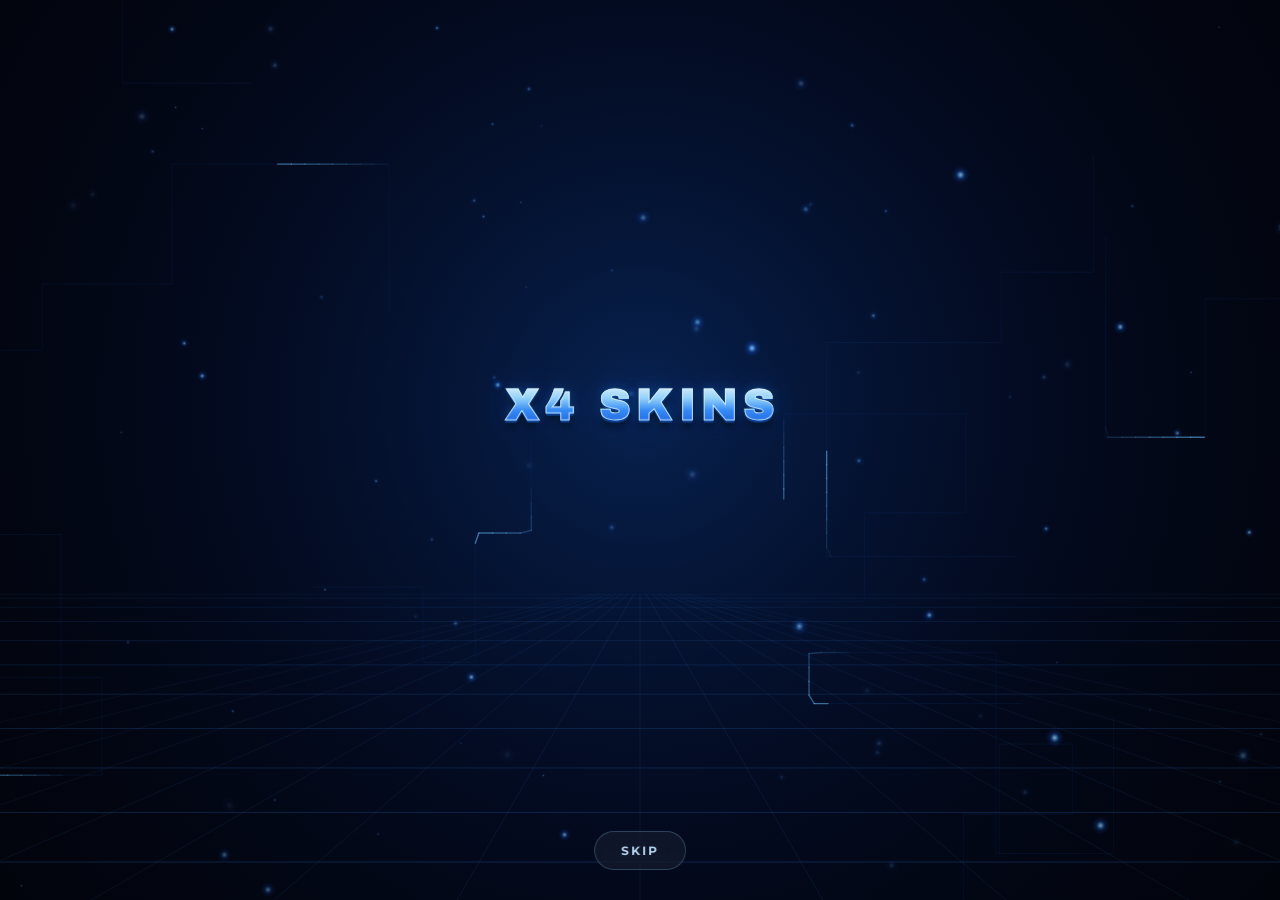
==== commit 6122e548: "Unpack x4app.zip [skip ci]" ====
--- a/user-app/app/src/main/assets/www/index.html
+++ b/user-app/app/src/main/assets/www/index.html
@@ -6,6 +6,7 @@
 <meta name="theme-color" content="#02040b">
 <title>X4 SKINS 18 MAX</title>
 <link rel="stylesheet" href="css/app.css">
+<script src="edition.js"></script>
 <script src="app-config.js"></script>
 </head>
 <body>
--- a/user-app/app/src/main/assets/www/css/app.css
+++ b/user-app/app/src/main/assets/www/css/app.css
@@ -364,3 +364,47 @@
 .ic-tile svg { width: 32px; height: auto; filter: drop-shadow(0 0 5px rgba(190, 235, 255, .8)); }
 .info-card .out { flex: none; width: 20px; height: 20px; color: rgba(200, 230, 255, .8); position: relative; z-index: 2; }
 [dir="rtl"] .info-card .out { transform: scaleX(-1); }
+
+
+/* ============================================================ LITE edition (html.lite) — NO visual effects
+   Added by edition.js (src/lite). Everything below only applies to the LITE app; the normal app never has html.lite.
+   Rule of thumb: no animation, no transition, no blur, no glow, no shadow, no blend, no 3D, no video, no canvas. */
+html.lite *, html.lite *::before, html.lite *::after {
+  animation: none !important; transition: none !important;
+  backdrop-filter: none !important; -webkit-backdrop-filter: none !important;
+  filter: none !important; text-shadow: none !important; box-shadow: none !important;
+  mix-blend-mode: normal !important; will-change: auto !important; scroll-behavior: auto !important;
+}
+/* things that exist only for effects */
+html.lite #intro-bg, html.lite #intro-fx, html.lite #intro-flash, html.lite #intro-fade, html.lite #intro-skip,
+html.lite #bg-video, html.lite #bg-canvas, html.lite .home-shade, html.lite #tx-sweep, html.lite #emblem-layer,
+html.lite .fx-ripples, html.lite .fx-bolts, html.lite .lb-canvas, html.lite #dl-bolts, html.lite .sheen,
+html.lite .panel-glass::before, html.lite .btn-main::before, html.lite .btn-main::after, html.lite .btn::after,
+html.lite .link-btn::before, html.lite .info-card::before { display: none !important; }
+html.lite .panel { transform-style: flat; }
+
+/* plain, flat backgrounds */
+html.lite #screen-home, html.lite .screen.sub { background: linear-gradient(180deg, #0a2150 0%, #050d24 48%, #02040b 100%); }
+html.lite #screen-intro { background: linear-gradient(180deg, #0a2150 0%, #050d24 48%, #02040b 100%); }
+html.lite #intro-logo { visibility: visible; }
+html.lite #intro-logo .l-front, html.lite #intro-logo .l-shine { display: none; }
+html.lite #intro-logo .l-back { color: var(--ice); }
+html.lite #intro-logo::after { content: '18 MAX'; display: block; margin-top: 10px; font-size: .5em; letter-spacing: .34em; padding-left: .34em; color: #7fd0ff; }
+
+/* dialogs: solid instead of frosted glass */
+html.lite .modal-backdrop { background: rgba(2, 4, 11, .9); }
+html.lite .panel-glass { background: #0c1630; border-color: rgba(150, 210, 255, .35); }
+html.lite .panel.err .panel-glass { border-color: rgba(var(--red), .9); }
+html.lite .ex-bar { background: rgba(10, 22, 50, .94); }
+html.lite #toast { background: #0c1630; }
+
+/* buttons: flat, a thin border instead of the spinning light ring; no 3D tilt, pressed = a little transparent */
+html.lite .btn, html.lite .btn-main, html.lite .link-btn, html.lite .info-card, html.lite .ex-it, html.lite .dl-chip { transform: none !important; }
+html.lite .btn-main { border: 1.5px solid rgba(150, 215, 255, .6); }
+html.lite .link-btn, html.lite .info-card { border: 1px solid rgba(150, 210, 255, .35); }
+html.lite .is-pressed { opacity: .72; }
+html.lite .field input:focus { border-color: rgba(var(--neon), 1); }
+
+/* the only moving things that stay: tiny "loading…" rings, so the person knows something is happening */
+html.lite .btn.loading::before, html.lite .link-btn.loading::after { animation: spin2 .9s linear infinite !important; }
+html.lite .lk-spin, html.lite .dl-spin.ind, html.lite .dl-chip .cg.ind { animation: spin2 1.1s linear infinite !important; }
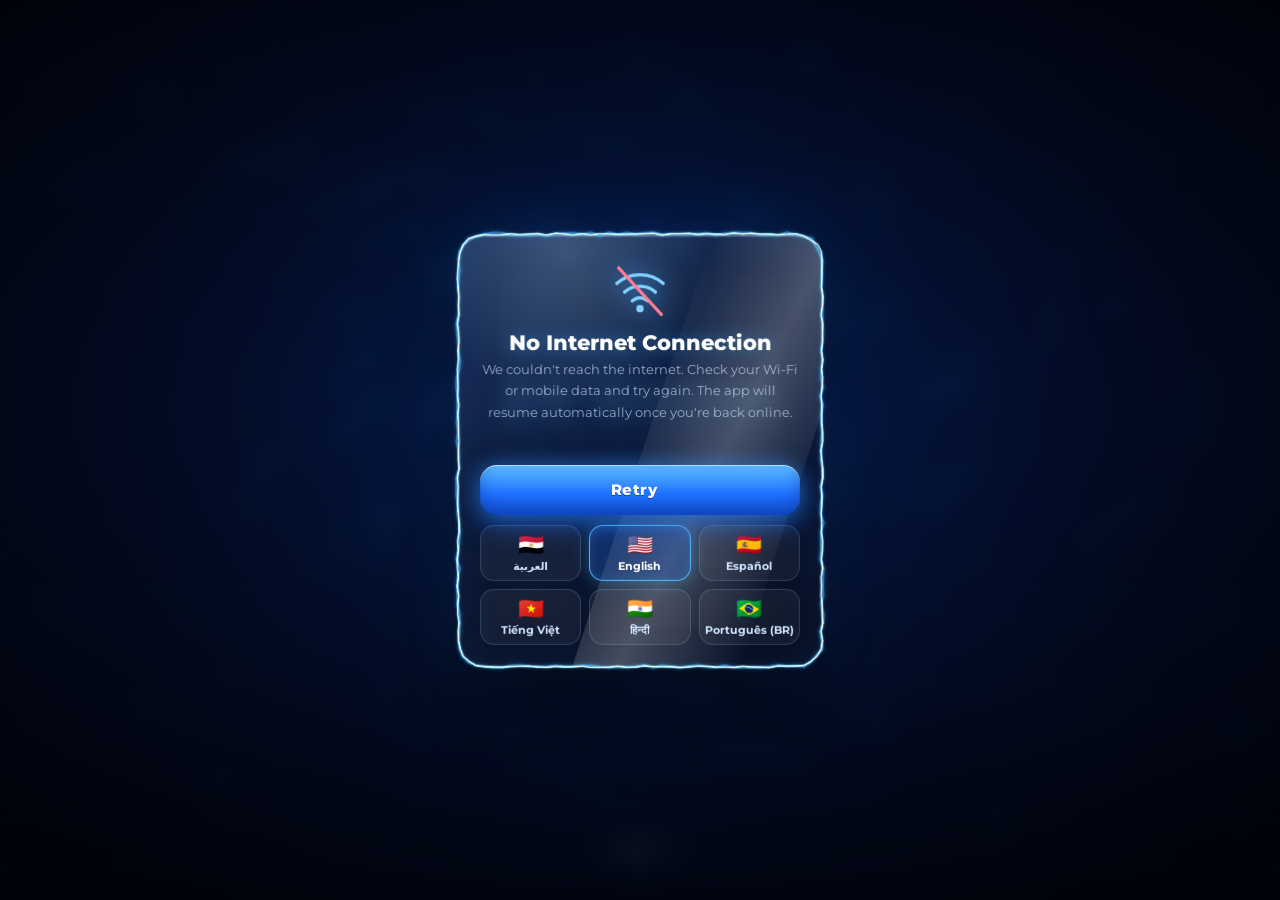
==== commit 938c21c2: "Unpack x4app.zip [skip ci]" ====
--- a/user-app/app/src/main/assets/www/index.html
+++ b/user-app/app/src/main/assets/www/index.html
@@ -240,6 +240,7 @@
 </div>
 
 <script src="js/util.js"></script>
+<script src="js/perf.js"></script>
 <script src="js/i18n.js"></script>
 <script src="js/config.js"></script>
 <script src="js/net.js"></script>
--- a/user-app/app/src/main/assets/www/css/app.css
+++ b/user-app/app/src/main/assets/www/css/app.css
@@ -23,8 +23,8 @@
 /* ------------------------------------------------------------ screens */
 .screen { position: absolute; inset: 0; display: none; overflow: hidden; background: var(--bg); }
 .screen.active { display: block; }
-.screen.entering { z-index: 2; }
-.screen.leaving { z-index: 1; }
+.screen.entering { z-index: 2; will-change: transform, opacity; }
+.screen.leaving { z-index: 1; will-change: transform, opacity; }
 
 /* static background for every page except page 2 */
 .screen.sub {
@@ -53,7 +53,7 @@
 #intro-logo {
   position: relative; display: inline-block; white-space: nowrap; visibility: hidden;
   font-family: 'Archivo Black', Impact, 'Arial Black', sans-serif; font-size: min(11vw, 44px); letter-spacing: .12em; line-height: 1.05; padding-left: .12em;
-  --glow: .25; --shine: -80; will-change: transform, opacity, filter;
+  --glow: .25; --shine: -80; will-change: transform, opacity;
 }
 #intro-logo span { display: block; }
 #intro-logo .l-back {
@@ -106,6 +106,20 @@
 @keyframes rip { from { transform: scale(0); opacity: .95; } to { transform: scale(20); opacity: 0; } }
 .fx-bolts { border-radius: 0; }
 @keyframes spin { to { --ang: 360deg; } }
+html:not(.lite) .btn-main::before, html:not(.lite) .link-btn::before, html:not(.lite) .info-card::before { content: none; }
+/* the turning neon ring (see pressable() in fx.js) — rotation = GPU-only */
+.x4ring { position: absolute; inset: 0; border-radius: inherit; padding: 1.6px; pointer-events: none; z-index: 3; overflow: hidden;
+  -webkit-mask: linear-gradient(#000 0 0) content-box, linear-gradient(#000 0 0); -webkit-mask-composite: xor; mask: linear-gradient(#000 0 0) content-box exclude, linear-gradient(#000 0 0); mask-composite: exclude; }
+.x4ring b { position: absolute; left: 50%; top: 50%; width: 110%; aspect-ratio: 1; margin: -55% 0 0 -55%; will-change: transform; animation: x4rot 5.5s linear infinite;
+  background: conic-gradient(rgba(200, 240, 255, .98), rgba(30, 100, 255, .1) 22%, rgba(120, 210, 255, .95) 50%, rgba(30, 100, 255, .1) 74%, rgba(200, 240, 255, .98)); }
+.link-btn .x4ring, .info-card .x4ring { padding: 1.2px; }
+.link-btn .x4ring b, .info-card .x4ring b { animation-duration: 7s;
+  background: conic-gradient(rgba(200, 240, 255, .9), rgba(30, 100, 255, .08) 24%, rgba(120, 210, 255, .85) 52%, rgba(30, 100, 255, .08) 76%, rgba(200, 240, 255, .9)); }
+.btn-main.is-pressed .x4ring b { animation-duration: .9s; }
+.btn-main.is-pressed .x4ring { filter: brightness(1.7) saturate(1.3) hue-rotate(-14deg); }
+@keyframes x4rot { to { transform: rotate(360deg); } }
+/* a dialog is covering the page: the buttons behind it stand still (less to blur and repaint) */
+html.modal-open .actions .x4ring b { animation-play-state: paused; }
 @keyframes spin2 { to { transform: rotate(360deg); } }
 
 /* --- START : the big lit glass slab */
@@ -148,10 +162,9 @@
 .modal-backdrop { position: fixed; inset: 0; opacity: 0; transition: opacity .45s ease; background: radial-gradient(80% 60% at 50% 45%, rgba(10, 30, 80, .42), rgba(1, 3, 10, .84)); backdrop-filter: blur(12px) saturate(1.3); -webkit-backdrop-filter: blur(12px) saturate(1.3); }
 .modal.in .modal-backdrop { opacity: 1; }
 
-.panel { position: relative; width: min(100%, 364px); margin: auto; border-radius: 26px; will-change: transform, opacity, filter; transform-style: preserve-3d; }
+.panel { position: relative; width: min(100%, 364px); margin: auto; border-radius: 26px; will-change: transform, opacity; }
 .panel-glass { position: absolute; inset: 0; border-radius: inherit; overflow: hidden; pointer-events: none;
   background: linear-gradient(150deg, rgba(60, 90, 140, .42) 0%, rgba(14, 24, 48, .72) 46%, rgba(6, 12, 28, .84) 100%);
-  backdrop-filter: blur(20px) saturate(1.5); -webkit-backdrop-filter: blur(20px) saturate(1.5);
   border: 1px solid rgba(150, 210, 255, .3);
   box-shadow: inset 0 1.5px 0 rgba(255, 255, 255, .26), inset 0 0 46px rgba(60, 140, 255, .1), 0 34px 80px rgba(0, 0, 0, .65), 0 0 70px rgba(40, 120, 255, .2); }
 .panel-glass::before { content: ''; position: absolute; left: -10%; top: -30%; width: 80%; height: 70%; background: radial-gradient(closest-side, rgba(200, 235, 255, .2), rgba(200, 235, 255, 0)); }
@@ -205,7 +218,7 @@
 .em-core svg { width: 100%; height: 100%; filter: drop-shadow(0 0 10px rgba(150, 220, 255, .95)); }
 
 /* ------------------------------------------------------------ page transition sweep + toast */
-#tx-sweep { position: fixed; inset: 0; z-index: 450; pointer-events: none; display: none; mix-blend-mode: screen;
+#tx-sweep { position: fixed; inset: 0; z-index: 450; pointer-events: none; display: none; will-change: transform, opacity;
   background: linear-gradient(100deg, transparent 38%, rgba(60, 150, 255, .18) 44%, rgba(170, 228, 255, .85) 50%, rgba(60, 150, 255, .18) 56%, transparent 62%); }
 #tx-sweep.on { display: block; }
 #toast { position: fixed; left: 50%; bottom: calc(40px + env(safe-area-inset-bottom)); z-index: 1100; max-width: 86vw; transform: translate(-50%, 20px); opacity: 0; pointer-events: none; padding: 11px 20px; border-radius: 999px; font-size: 13px; font-weight: 700; color: #eaf6ff; text-align: center; background: rgba(10, 20, 44, .86); border: 1px solid rgba(var(--neon), .5); box-shadow: 0 0 24px rgba(var(--neon), .3); backdrop-filter: blur(10px); transition: opacity .25s, transform .25s; }
@@ -257,10 +270,11 @@
 #fab-max { position: fixed; left: 0; top: 0; width: 48px; height: 48px; border-radius: 50%; display: none; place-items: center; border: 1px solid rgba(var(--neon), .8); color: #fff; padding: 0; cursor: pointer; touch-action: none;
   background: radial-gradient(circle at 32% 24%, rgba(170, 225, 255, .5), rgba(20, 70, 190, .72) 70%);
   box-shadow: 0 0 20px rgba(var(--neon), .6), 0 8px 18px rgba(0, 0, 0, .55), inset 0 1px 0 rgba(255, 255, 255, .55);
-  animation: fabpulse 2.6s ease-in-out infinite; }
+  }
+#fab-max::after { content: ''; position: absolute; inset: -3px; border-radius: 50%; pointer-events: none; box-shadow: 0 0 30px 4px rgba(var(--neon), .85); opacity: 0; animation: fabpulse 2.6s ease-in-out infinite; }
 #fab-max.show { display: grid; }
 #fab-max svg { width: 30px; height: 36px; pointer-events: none; filter: drop-shadow(0 0 5px rgba(190, 235, 255, .9)); }
-@keyframes fabpulse { 0%, 100% { box-shadow: 0 0 16px rgba(var(--neon), .5), 0 8px 18px rgba(0, 0, 0, .55), inset 0 1px 0 rgba(255, 255, 255, .55); } 50% { box-shadow: 0 0 30px rgba(var(--neon), .95), 0 8px 18px rgba(0, 0, 0, .55), inset 0 1px 0 rgba(255, 255, 255, .55); } }
+@keyframes fabpulse { 0%, 100% { opacity: 0; } 50% { opacity: .85; } }
 
 /* --- download dialog */
 .dl-panel { width: min(100%, 340px); }
@@ -366,6 +380,23 @@
 [dir="rtl"] .info-card .out { transform: scaleX(-1); }
 
 
+/* ============================================================ quality tiers (perf.js): q2 full · q1 lighter · q0 lightest
+   Only phones that cannot keep up ever get q1/q0 — the watchdog in perf.js decides, and remembers. */
+html.q1 .back, html.q1 .skip, html.q1 .b-start, html.q1 .b-explain, html.q1 .b-info, html.q1 .modal-backdrop, html.q1 .em-frost, html.q1 .em-glass,
+html.q1 .dl-chip, html.q1 .ex-bar, html.q1 .info-card, html.q1 #fab-max,
+html.q0 .back, html.q0 .skip, html.q0 .b-start, html.q0 .b-explain, html.q0 .b-info, html.q0 .modal-backdrop, html.q0 .em-frost, html.q0 .em-glass,
+html.q0 .dl-chip, html.q0 .ex-bar, html.q0 .info-card, html.q0 #fab-max { backdrop-filter: none; -webkit-backdrop-filter: none; }
+/* without the blur behind them the glass needs a little more body to stay readable */
+html.q1 .modal-backdrop, html.q0 .modal-backdrop { background: radial-gradient(80% 60% at 50% 45%, rgba(10, 30, 80, .5), rgba(1, 3, 10, .9)); }
+html.q1 .b-explain, html.q0 .b-explain { background: linear-gradient(180deg, rgba(150, 190, 240, .26) 0%, rgba(60, 100, 170, .22) 48%, rgba(40, 90, 170, .3) 100%); }
+html.q1 .b-info, html.q0 .b-info { background: rgba(6, 14, 34, .8); }
+html.q1 .ex-bar, html.q0 .ex-bar { background: linear-gradient(180deg, rgba(120, 150, 200, .3), rgba(30, 50, 100, .5) 50%, rgba(40, 80, 160, .45)); }
+html.q1 .info-card, html.q0 .info-card { background: linear-gradient(180deg, rgba(90, 150, 230, .3) 0%, rgba(30, 90, 220, .24) 55%, rgba(10, 40, 130, .36) 100%); }
+/* lightest tier: the rings and the pulsing button stand still */
+html.q0 .x4ring b, html.q0 #fab-max::after { animation: none; }
+html.q0 .x4ring b { transform: rotate(35deg); }
+html.q0 .btn-main, html.q0 .link-btn, html.q0 .info-card, html.q0 .btn { will-change: auto; }
+
 /* ============================================================ LITE edition (html.lite) — NO visual effects
    Added by edition.js (src/lite). Everything below only applies to the LITE app; the normal app never has html.lite.
    Rule of thumb: no animation, no transition, no blur, no glow, no shadow, no blend, no 3D, no video, no canvas. */
